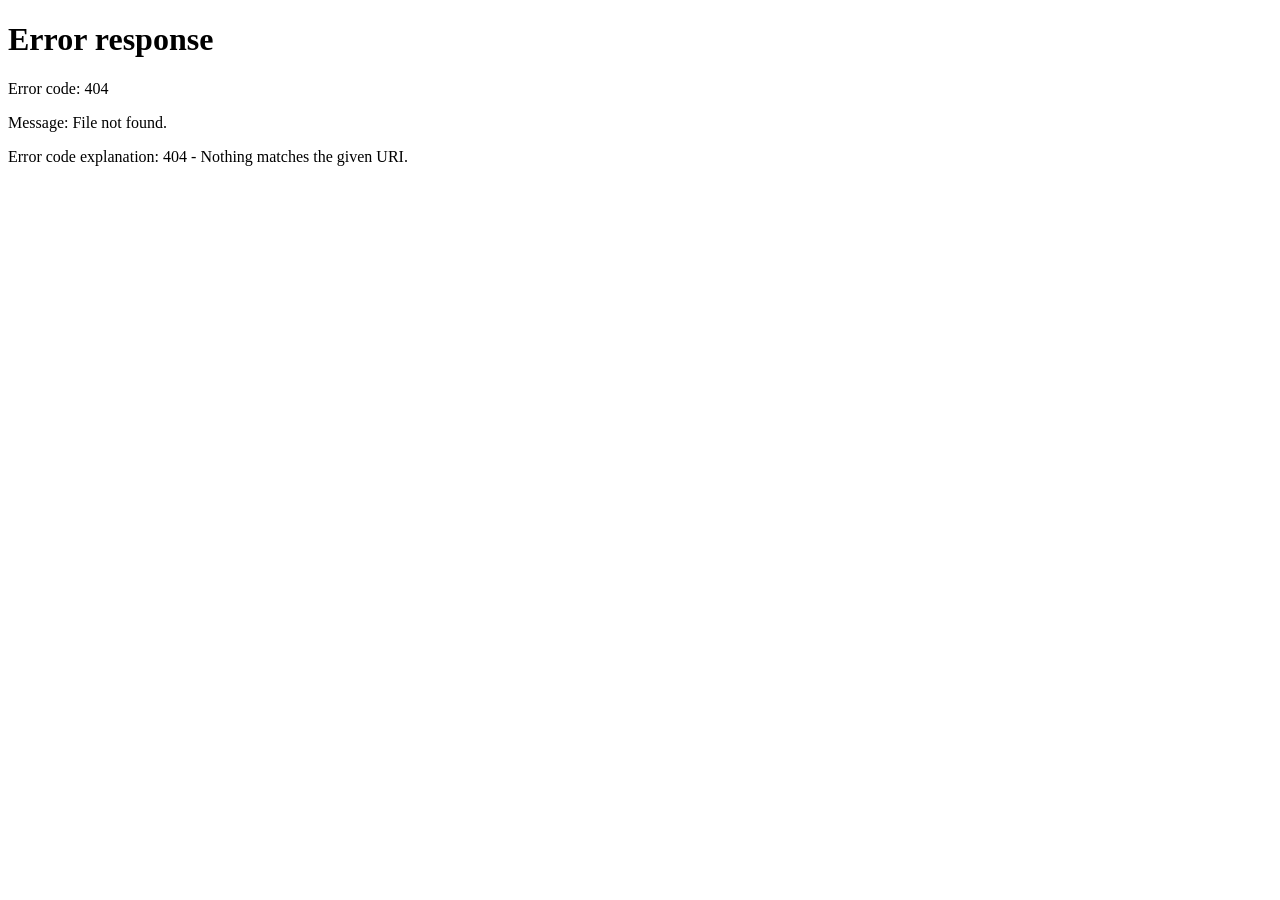
==== base/novnc/index.html @ dd91380b "add worksapces" ====
<!DOCTYPE html>
<html>
<head>
  <meta charset="utf-8">
  <title>CTF Desktop</title>
  <script>
    // Auto-redirect to noVNC with fullscreen-ready settings
    var params = new URLSearchParams({
      autoconnect: '1',
      resize:      'scale',   // scale VNC to browser window on resize
      quality:     '6',
      compression: '2',
      logging:     'warn'
    });
    window.location.replace('vnc.html?' + params.toString());
  </script>
</head>
</html>
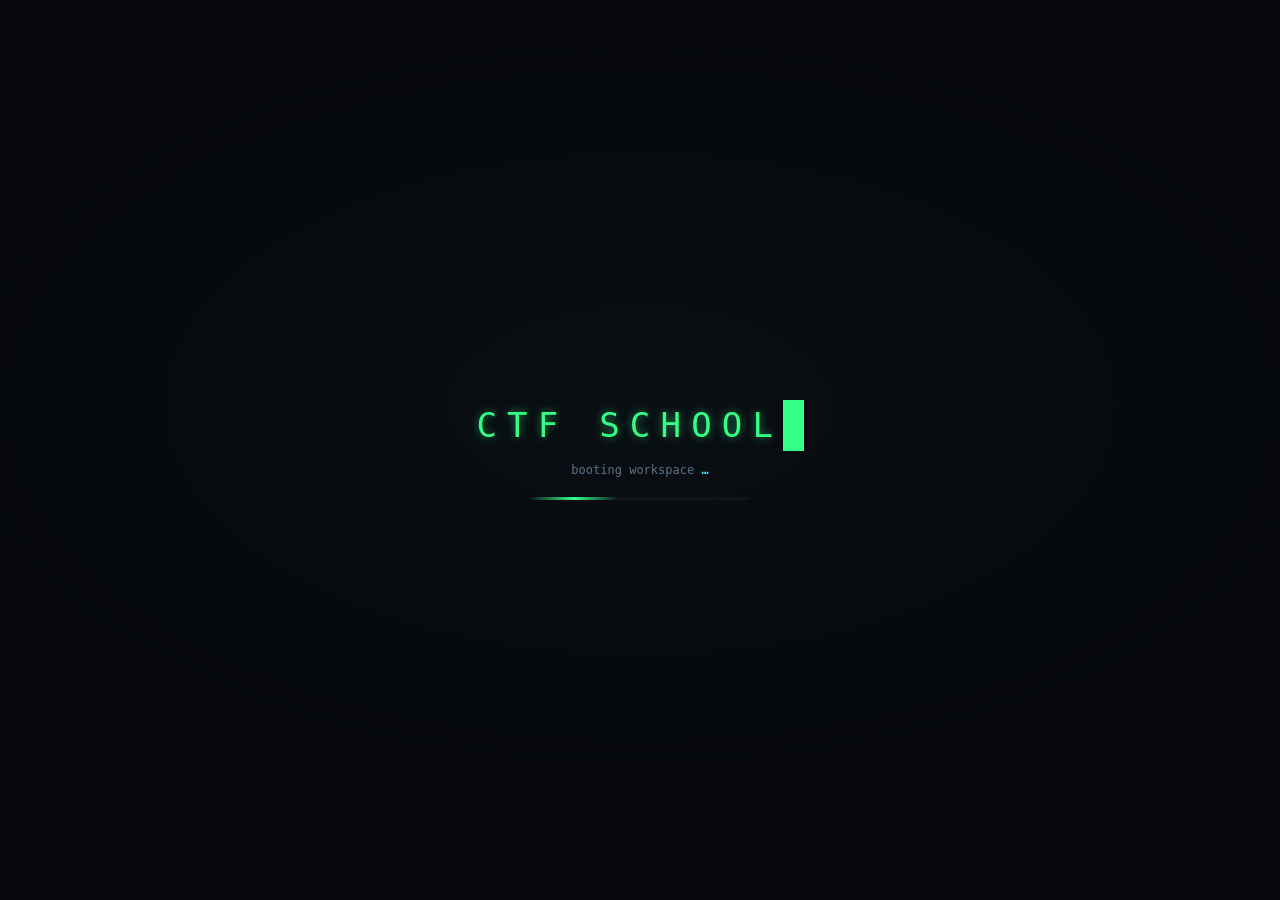
==== commit 9fb01dc7: "update novnc and add terminal" ====
--- a/base/novnc/index.html
+++ b/base/novnc/index.html
@@ -1,18 +1,267 @@
 <!DOCTYPE html>
-<html>
+<html lang="en">
 <head>
-  <meta charset="utf-8">
-  <title>CTF Desktop</title>
-  <script>
-    // Auto-redirect to noVNC with fullscreen-ready settings
-    var params = new URLSearchParams({
-      autoconnect: '1',
-      resize:      'scale',   // scale VNC to browser window on resize
-      quality:     '6',
-      compression: '2',
-      logging:     'warn'
+<meta charset="utf-8">
+<meta name="viewport" content="width=device-width, initial-scale=1, maximum-scale=1, user-scalable=no">
+<title>CTF Desktop</title>
+<style>
+  :root{
+    --bg:#05070a; --panel:#0b0f14; --panel2:#0e141b; --line:#16202a;
+    --fg:#c8f7d6; --muted:#5c7387;
+    --neon:#33ff88; --neon-dim:#1d8a4c; --cyan:#38e1ff; --red:#ff5470;
+    --glow:0 0 8px rgba(51,255,136,.55);
+  }
+  *{box-sizing:border-box}
+  html,body{margin:0;height:100%;overflow:hidden;background:var(--bg)}
+  body{font:13px/1.5 "Hack","JetBrains Mono",ui-monospace,monospace;color:var(--fg)}
+
+  /* remote desktop canvas host */
+  #screen{position:fixed;inset:0;background:var(--bg)}
+
+  /* subtle scanlines + vignette so idle/black areas read as "terminal", not broken */
+  #screen::after{
+    content:"";position:absolute;inset:0;pointer-events:none;z-index:1;
+    background:
+      repeating-linear-gradient(0deg,rgba(0,0,0,.10) 0 1px,transparent 1px 3px),
+      radial-gradient(120% 90% at 50% 40%,transparent 60%,rgba(0,0,0,.45) 100%);
+    mix-blend-mode:multiply;opacity:.35;
+  }
+
+  /* ── left control rail (the "sidebar") ─────────────────────────────── */
+  #rail{
+    position:fixed;top:50%;left:14px;transform:translateY(-50%);z-index:20;
+    display:flex;flex-direction:column;gap:8px;padding:8px;
+    background:linear-gradient(180deg,var(--panel),var(--panel2));
+    border:1px solid var(--line);border-radius:14px;
+    box-shadow:0 0 0 1px rgba(0,0,0,.4),0 10px 34px rgba(0,0,0,.65);
+    transition:left .28s cubic-bezier(.4,0,.2,1),border-radius .28s,padding .28s;
+  }
+  #rail .tools{
+    display:flex;flex-direction:column;gap:8px;overflow:hidden;
+    max-height:200px;opacity:1;
+    transition:max-height .28s ease,opacity .18s ease,margin-top .28s ease;
+  }
+  /* collapsed → rail shrinks to JUST the chevron, flush to the edge (nothing clips) */
+  body.rail-closed #rail{left:0;border-radius:0 12px 12px 0;border-left:none;padding:6px 5px}
+  body.rail-closed #rail .tools{max-height:0;opacity:0;margin-top:-8px}
+  #toggle svg{transition:transform .28s ease}
+  body.rail-closed #toggle svg{transform:rotate(180deg)}
+
+  .btn{
+    position:relative;width:40px;height:40px;display:grid;place-items:center;
+    background:#070b10;border:1px solid var(--line);border-radius:9px;
+    color:var(--muted);cursor:pointer;transition:.15s;
+  }
+  .btn:hover{color:var(--neon);border-color:var(--neon-dim);box-shadow:var(--glow)}
+  .btn.active{color:var(--neon);border-color:var(--neon);box-shadow:var(--glow)}
+  .btn svg{width:20px;height:20px;fill:none;stroke:currentColor;stroke-width:1.8;
+           stroke-linecap:round;stroke-linejoin:round}
+  .btn[data-tip]:hover::after{
+    content:attr(data-tip);position:absolute;left:52px;top:50%;
+    transform:translateY(-50%);white-space:nowrap;
+    background:#070b10;border:1px solid var(--neon-dim);border-radius:6px;
+    padding:4px 8px;color:var(--fg);font-size:11px;box-shadow:var(--glow);z-index:30;
+  }
+
+  /* ── clipboard flyout ──────────────────────────────────────────────── */
+  #clip{
+    position:fixed;left:86px;top:50%;transform:translateY(-50%);z-index:21;
+    width:300px;max-width:calc(100vw - 100px);
+    background:linear-gradient(180deg,var(--panel),var(--panel2));
+    border:1px solid var(--neon-dim);border-radius:12px;padding:12px;
+    box-shadow:0 0 0 1px rgba(0,0,0,.4),0 12px 40px rgba(0,0,0,.7),var(--glow);
+    display:none;
+  }
+  #clip.open{display:block}
+  #clip h3{margin:0 0 8px;font-size:12px;letter-spacing:.12em;text-transform:uppercase;
+           color:var(--neon);display:flex;align-items:center;gap:6px}
+  #clip h3 .x{margin-left:auto;cursor:pointer;color:var(--muted)}
+  #clip h3 .x:hover{color:var(--red)}
+  #clip p.hint{margin:0 0 8px;color:var(--muted);font-size:11px}
+  #clip textarea{
+    width:100%;height:120px;resize:vertical;
+    background:#04070a;border:1px solid var(--line);border-radius:8px;
+    color:var(--fg);font:12px/1.5 "Hack",monospace;padding:8px;
+  }
+  #clip textarea:focus{outline:none;border-color:var(--neon-dim);box-shadow:var(--glow)}
+  #clip .row{display:flex;gap:8px;margin-top:8px}
+  #clip button{
+    flex:1;padding:8px;border-radius:8px;cursor:pointer;font:600 12px "Hack",monospace;
+    background:#04070a;border:1px solid var(--line);color:var(--fg);transition:.15s;
+  }
+  #clip button:hover{border-color:var(--neon);color:var(--neon);box-shadow:var(--glow)}
+  #clip button.primary{background:rgba(51,255,136,.08);border-color:var(--neon-dim);color:var(--neon)}
+
+  /* ── connection overlay ────────────────────────────────────────────── */
+  #overlay{
+    position:fixed;inset:0;z-index:40;display:grid;place-items:center;
+    background:radial-gradient(80% 60% at 50% 45%,#0a0f14 0%,var(--bg) 70%);
+    transition:opacity .3s;
+  }
+  #overlay.gone{opacity:0;pointer-events:none}
+  .card{text-align:center;max-width:420px;padding:28px}
+  .logo{
+    font-size:34px;letter-spacing:.3em;color:var(--neon);text-shadow:var(--glow);
+    margin-bottom:6px;
+  }
+  .cursor{display:inline-block;width:.6em;background:var(--neon);
+          animation:blink 1s steps(1) infinite}
+  @keyframes blink{50%{opacity:0}}
+  #ov-msg{color:var(--muted);margin:10px 0 18px;min-height:1.4em;font-size:12px}
+  #ov-msg b{color:var(--cyan)}
+  #reconnect{
+    display:none;margin:0 auto;padding:9px 18px;cursor:pointer;
+    background:rgba(51,255,136,.08);border:1px solid var(--neon-dim);border-radius:8px;
+    color:var(--neon);font:600 13px "Hack",monospace;
+  }
+  #reconnect:hover{box-shadow:var(--glow)}
+  .bar{width:220px;height:3px;margin:0 auto;border-radius:2px;overflow:hidden;
+       background:#0e141b}
+  .bar i{display:block;height:100%;width:40%;border-radius:2px;
+         background:linear-gradient(90deg,transparent,var(--neon),transparent);
+         animation:scan 1.1s linear infinite}
+  @keyframes scan{from{transform:translateX(-120%)}to{transform:translateX(320%)}}
+</style>
+</head>
+<body>
+  <div id="screen"></div>
+
+  <!-- control rail -->
+  <nav id="rail">
+    <div class="btn" id="toggle" data-tip="Hide toolbar">
+      <svg viewBox="0 0 24 24"><path d="M15 6l-6 6 6 6"/></svg>
+    </div>
+    <div class="tools">
+      <div class="btn" id="btn-clip" data-tip="Clipboard (Ctrl+C / Ctrl+V)">
+        <svg viewBox="0 0 24 24"><rect x="8" y="3" width="8" height="4" rx="1"/><path d="M9 5H6a2 2 0 0 0-2 2v12a2 2 0 0 0 2 2h12a2 2 0 0 0 2-2V7a2 2 0 0 0-2-2h-3"/><path d="M8 12h8M8 16h5"/></svg>
+      </div>
+      <div class="btn" id="btn-full" data-tip="Fullscreen">
+        <svg viewBox="0 0 24 24"><path d="M4 9V5a1 1 0 0 1 1-1h4M20 9V5a1 1 0 0 0-1-1h-4M4 15v4a1 1 0 0 0 1 1h4M20 15v4a1 1 0 0 1-1 1h-4"/></svg>
+      </div>
+    </div>
+  </nav>
+
+  <!-- clipboard flyout -->
+  <section id="clip">
+    <h3>▚ clipboard <span class="x" id="clip-x">✕</span></h3>
+    <p class="hint">Text here syncs with the workspace clipboard. Edit &amp; <b>Send</b> to paste inside, or copy from here to your machine.</p>
+    <textarea id="clip-text" spellcheck="false" placeholder="clipboard is empty"></textarea>
+    <div class="row">
+      <button id="clip-send" class="primary">▶ Send to workspace</button>
+      <button id="clip-clear">clear</button>
+    </div>
+  </section>
+
+  <!-- connect / reconnect overlay -->
+  <div id="overlay">
+    <div class="card">
+      <div class="logo">CTF&nbsp;SCHOOL<span class="cursor">&nbsp;</span></div>
+      <div id="ov-msg">booting workspace<b> …</b></div>
+      <div class="bar" id="ov-bar"><i></i></div>
+      <button id="reconnect">⟳ reconnect</button>
+    </div>
+  </div>
+
+<script type="module">
+  import RFB from './core/rfb.js';
+
+  const $ = (s) => document.querySelector(s);
+  const overlay  = $('#overlay');
+  const ovMsg    = $('#ov-msg');
+  const ovBar    = $('#ov-bar');
+  const reBtn    = $('#reconnect');
+  const clipText = $('#clip-text');
+
+  // WebSocket endpoint served by websockify (same origin / behind the guard proxy).
+  function wsURL(){
+    const proto = location.protocol === 'https:' ? 'wss' : 'ws';
+    const base  = location.pathname.replace(/[^/]*$/, '');   // strip index.html
+    const path  = new URLSearchParams(location.search).get('path') || 'websockify';
+    return `${proto}://${location.host}${base}${path}`;
+  }
+
+  let rfb = null;
+
+  function showOverlay(msg, {spinner=true, reconnect=false}={}){
+    ovMsg.innerHTML = msg;
+    ovBar.style.display = spinner ? 'block' : 'none';
+    reBtn.style.display = reconnect ? 'inline-block' : 'none';
+    overlay.classList.remove('gone');
+  }
+  function hideOverlay(){ overlay.classList.add('gone'); }
+
+  function connect(){
+    showOverlay('connecting to workspace<b> …</b>');
+    rfb = new RFB($('#screen'), wsURL(), {});
+    rfb.scaleViewport   = true;    // scale remote to the browser window
+    rfb.resizeSession   = false;
+    rfb.showDotCursor   = true;
+    rfb.background       = 'var(--bg)';
+    rfb.qualityLevel    = 6;
+    rfb.compressionLevel = 2;
+
+    rfb.addEventListener('connect', () => {
+      hideOverlay(); rfb.focus();
     });
-    window.location.replace('vnc.html?' + params.toString());
-  </script>
-</head>
+    rfb.addEventListener('disconnect', (e) => {
+      showOverlay(
+        e.detail.clean ? 'session closed' : 'connection lost<b> …</b>',
+        { spinner:false, reconnect:true }
+      );
+    });
+    // remote clipboard → mirror into the flyout (and the browser clipboard if allowed)
+    rfb.addEventListener('clipboard', (e) => {
+      clipText.value = e.detail.text;
+      if (navigator.clipboard?.writeText) navigator.clipboard.writeText(e.detail.text).catch(()=>{});
+    });
+  }
+
+  reBtn.addEventListener('click', connect);
+
+  // ── rail: collapse to a flush chevron / expand ───────────────────────
+  const toggle = $('#toggle');
+  toggle.addEventListener('click', () => {
+    const closed = document.body.classList.toggle('rail-closed');
+    toggle.dataset.tip = closed ? 'Show toolbar' : 'Hide toolbar';
+    if (closed) toggleClip(false);   // don't leave the clipboard flyout orphaned
+  });
+
+  // ── fullscreen ───────────────────────────────────────────────────────
+  const btnFull = $('#btn-full');
+  function fsElement(){ return document.fullscreenElement || document.webkitFullscreenElement; }
+  btnFull.addEventListener('click', () => {
+    if (fsElement()){
+      (document.exitFullscreen || document.webkitExitFullscreen).call(document);
+    } else {
+      const el = document.documentElement;
+      (el.requestFullscreen || el.webkitRequestFullscreen).call(el);
+    }
+  });
+  document.addEventListener('fullscreenchange', () =>
+    btnFull.classList.toggle('active', !!fsElement()));
+
+  // ── clipboard flyout ─────────────────────────────────────────────────
+  const clip = $('#clip'), btnClip = $('#btn-clip');
+  function toggleClip(open){
+    const show = open ?? !clip.classList.contains('open');
+    clip.classList.toggle('open', show);
+    btnClip.classList.toggle('active', show);
+    if (show){
+      // best-effort pull from the browser clipboard so "paste" just works
+      navigator.clipboard?.readText?.().then(t => { if (t) clipText.value = t; }).catch(()=>{});
+      clipText.focus();
+    }
+  }
+  btnClip.addEventListener('click', () => toggleClip());
+  $('#clip-x').addEventListener('click', () => toggleClip(false));
+  $('#clip-clear').addEventListener('click', () => { clipText.value=''; clipText.focus(); });
+  $('#clip-send').addEventListener('click', () => {
+    if (rfb) rfb.clipboardPasteFrom(clipText.value);
+    toggleClip(false);
+    rfb?.focus();
+  });
+
+  connect();
+</script>
+</body>
 </html>
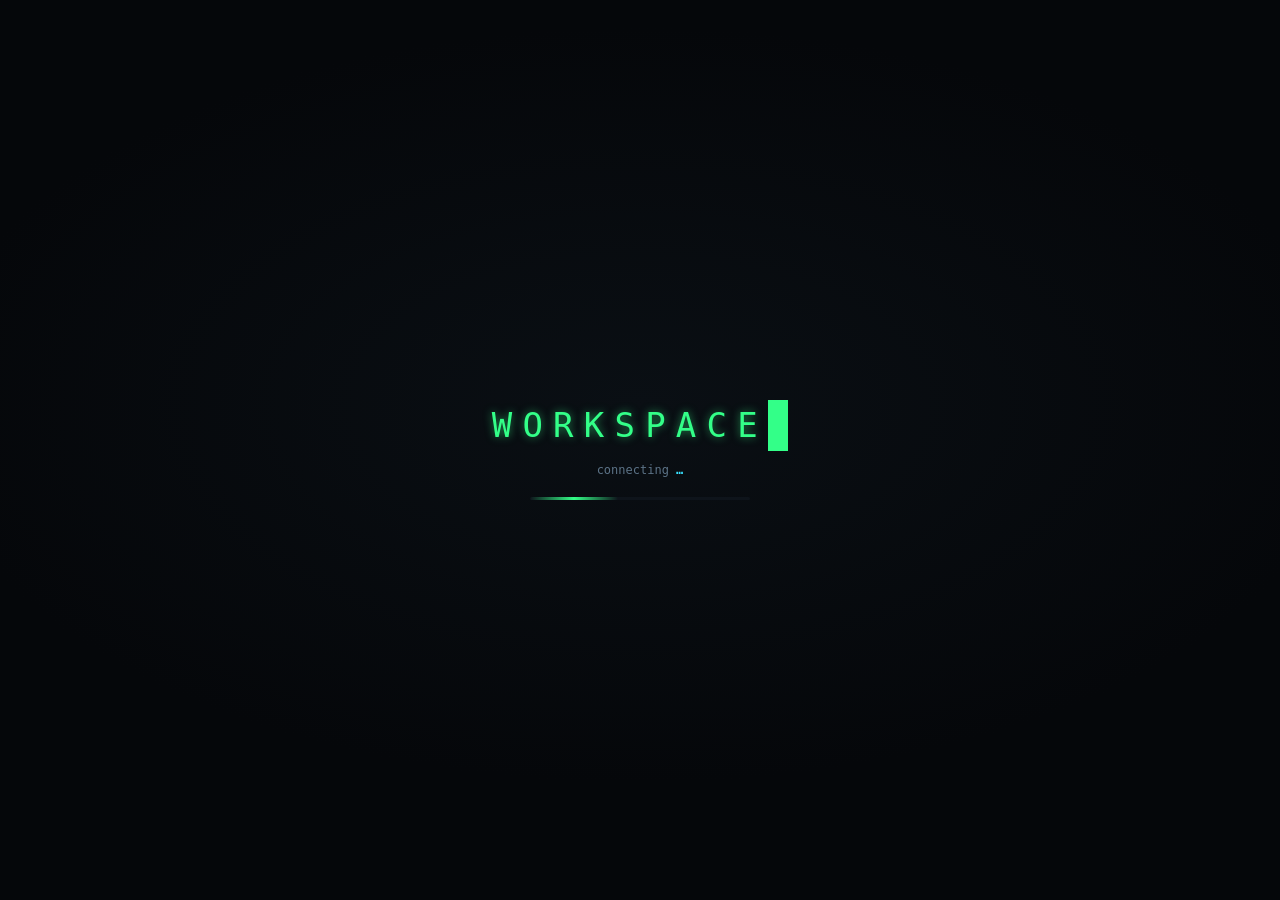
==== commit ccea9540: "add russian" ====
--- a/base/novnc/index.html
+++ b/base/novnc/index.html
@@ -3,7 +3,7 @@
 <head>
 <meta charset="utf-8">
 <meta name="viewport" content="width=device-width, initial-scale=1, maximum-scale=1, user-scalable=no">
-<title>CTF Desktop</title>
+<title>Remote Desktop</title>
 <style>
   :root{
     --bg:#05070a; --panel:#0b0f14; --panel2:#0e141b; --line:#16202a;
@@ -155,8 +155,8 @@
   <!-- connect / reconnect overlay -->
   <div id="overlay">
     <div class="card">
-      <div class="logo">CTF&nbsp;SCHOOL<span class="cursor">&nbsp;</span></div>
-      <div id="ov-msg">booting workspace<b> …</b></div>
+      <div class="logo">WORKSPACE<span class="cursor">&nbsp;</span></div>
+      <div id="ov-msg">connecting<b> …</b></div>
       <div class="bar" id="ov-bar"><i></i></div>
       <button id="reconnect">⟳ reconnect</button>
     </div>
